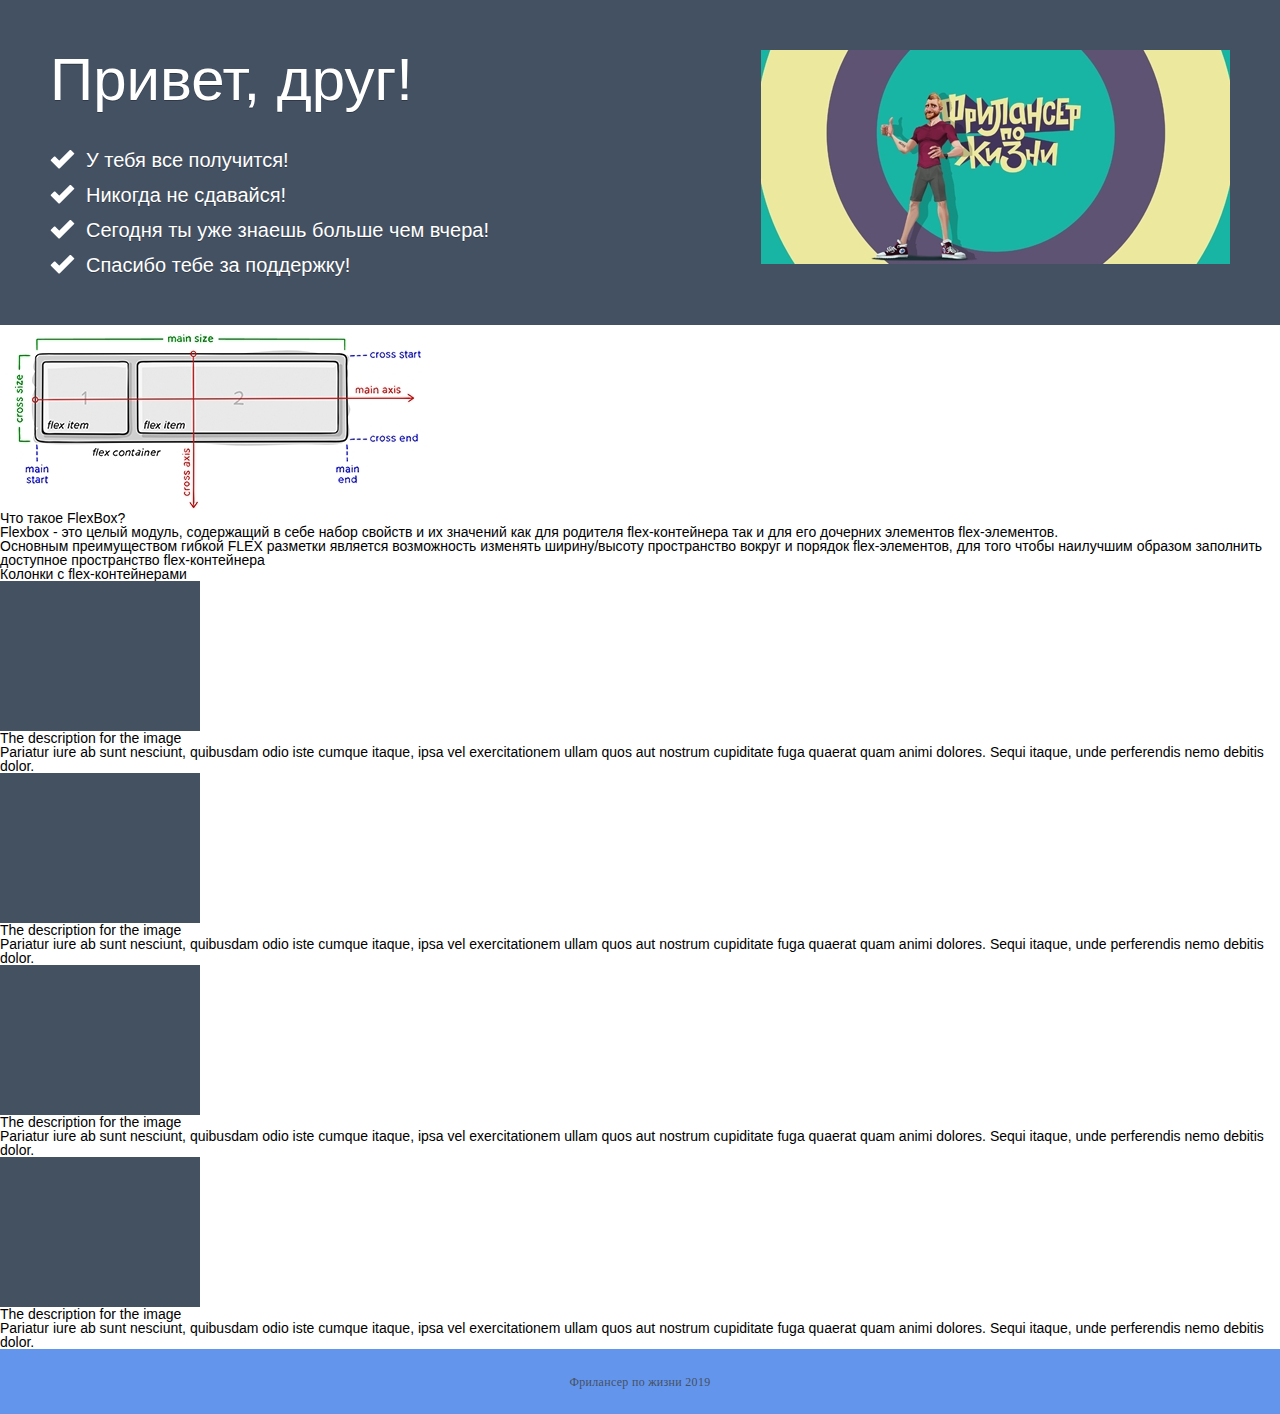
==== index.html @ 0c97c1c2 "initial" ====
<!-- Сообщаем браузеру как стоит обрабатывать эту страницу -->
<!DOCTYPE html>
<!-- Оболочка документа, указываем язык содержимого -->
<html lang="ru">
<!-- Заголовок страницы, контейнер для других важных данных (не отображается) -->

<head>
    <!-- Заголовок страницы в браузере -->
    <title>FLEXBOX</title>
    <!-- Адаптив -->
    <meta name="viewport" content="width=device-width, initial-scale=1.0, maximum-scale=1.0, user-scalable=0" />
    <!-- Подключаем CSS -->
    <link rel="stylesheet" href="css/style.css" />
    <!-- Кодировка страницы -->
    <meta charset="UTF-8">
</head>
<!-- Отображаемое тело страницы -->

<body>
    <div class="wrapper">
        <div class="content">
            <div class="hi">
                <div class="container">
                    <div class="hi__row">
                        <div class="hi__body">
                            <div class="hi__title">Привет, друг!</div>
                            <ul class="hi__list">
                                <li>У тебя все получится!</li>
                                <li>Никогда не сдавайся!</li>
                                <li>Сегодня ты уже знаешь больше чем вчера!</li>
                                <li>Спасибо тебе за поддержку!</li>
                            </ul>
                        </div>
                        <div class="hi__img">
                            <img src="img/image.jpg" alt="">
                        </div>
                    </div>
                </div>
            </div>
            <div class="what">
                <div class="conteiner">
                    <div class="what__row">
                        <div class="what__img">
                            <img src="/img/image_2.jpg" alt="">
                        </div>
                        <div class="what__bady">
                            <div class="what__title title">Что такое FlexBox?</div>
                            <div class="what__text">
                                <p>Flexbox - это целый модуль, содержащий в себе набор свойств и их значений как для
                                    родителя flex-контейнера так и для его
                                    дочерних элементов flex-элементов.</p>
                                <p>Основным преимуществом гибкой FLEX разметки является возможность изменять
                                    ширину/высоту пространство вокруг и порядок
                                    flex-элементов, для того чтобы наилучшим образом заполнить доступное пространство
                                    flex-контейнера</p>
                            </div>
                        </div>
                    </div>
                </div>
            </div>
            <div class="columns">
                <div class="conteiner">
                    <div class="columns__title title">Колонки с flex-контейнерами</div>
                    <div class="columns__row">
                        <div class="columns__column">
                            <div class="columns__item item">
                                <div class="item__row">
                                    <div class="item__image">
                                        <img src="/img/image_3.jpg" alt="">
                                    </div>
                                    <div class="item__body">
                                        <div class="item__title">The description for the image</div>
                                        <div class="item__text">Pariatur iure ab sunt nesciunt, quibusdam odio iste
                                            cumque itaque, ipsa vel exercitationem ullam quos aut nostrum
                                            cupiditate fuga quaerat quam animi dolores. Sequi itaque, unde perferendis
                                            nemo debitis dolor.</div>
                                    </div>
                                </div>
                            </div>
                        </div>
                        <div class="columns__column">
                            <div class="columns__item item">
                                <div class="item__row">
                                    <div class="item__image">
                                        <img src="/img/image_3.jpg" alt="">
                                    </div>
                                    <div class="item__body">
                                        <div class="item__title">The description for the image</div>
                                        <div class="item__text">Pariatur iure ab sunt nesciunt, quibusdam odio iste
                                            cumque itaque, ipsa vel exercitationem ullam quos aut nostrum
                                            cupiditate fuga quaerat quam animi dolores. Sequi itaque, unde perferendis
                                            nemo debitis dolor.</div>
                                    </div>
                                </div>
                            </div>
                        </div>
                        <div class="columns__column">
                            <div class="columns__item item">
                                <div class="item__row">
                                    <div class="item__image">
                                        <img src="/img/image_3.jpg" alt="">
                                    </div>
                                    <div class="item__body">
                                        <div class="item__title">The description for the image</div>
                                        <div class="item__text">Pariatur iure ab sunt nesciunt, quibusdam odio iste
                                            cumque itaque, ipsa vel exercitationem ullam quos aut nostrum
                                            cupiditate fuga quaerat quam animi dolores. Sequi itaque, unde perferendis
                                            nemo debitis dolor.</div>
                                    </div>
                                </div>
                            </div>
                        </div>
                        <div class="columns__column">
                            <div class="columns__item item">
                                <div class="item__row">
                                    <div class="item__image">
                                        <img src="/img/image_3.jpg" alt="">
                                    </div>
                                    <div class="item__body">
                                        <div class="item__title">The description for the image</div>
                                        <div class="item__text">Pariatur iure ab sunt nesciunt, quibusdam odio iste
                                            cumque itaque, ipsa vel exercitationem ullam quos aut nostrum
                                            cupiditate fuga quaerat quam animi dolores. Sequi itaque, unde perferendis
                                            nemo debitis dolor.</div>
                                    </div>
                                </div>
                            </div>
                        </div>
                    </div>
                </div>
            </div>
        </div>
        <footer class="footer">
            <div class="conteiner">
                <div class="footer__row">
                    <div class="footer__text">Фрилансер по жизни 2019</div>
                </div>
            </div>
        </footer>
    </div>
</body>
---- css/style.css ----
@charset "UTF-8";
/*Обнуление*/
* {
  padding: 0;
  margin: 0;
  border: 0;
}

*, *:before, *:after {
  box-sizing: border-box;
}

:focus, :active {
  outline: none;
}

a:focus, a:active {
  outline: none;
}

nav, footer, header, aside {
  display: block;
}

html, body {
  height: 100%;
  width: 100%;
  font-size: 100%;
  line-height: 1;
  font-size: 14px;
  -ms-text-size-adjust: 100%;
  -moz-text-size-adjust: 100%;
  -webkit-text-size-adjust: 100%;
}

input, button, textarea {
  font-family: inherit;
}

input::-ms-clear {
  display: none;
}

button {
  cursor: pointer;
}

button::-moz-focus-inner {
  padding: 0;
  border: 0;
}

a, a:visited {
  text-decoration: none;
}

a:hover {
  text-decoration: none;
}

ul li {
  list-style: none;
}

img {
  vertical-align: top;
}

h1, h2, h3, h4, h5, h6 {
  font-size: inherit;
  font-weight: inherit;
}

/*--------------------*/
.wrapper {
  min-height: 100%;
  overflow: hidden;
  display: flex;
  flex-direction: column;
}

.content {
  flex: 1 1 auto;
  font-family: Arial, Helvetica, sans-serif;
}

.container {
  max-width: 1180px;
  margin: 0px auto;
}

.hi {
  padding: 50px 0;
  background-color: #445162;
}
.hi__row {
  display: flex;
  justify-content: space-between;
}
.hi__body {
  color: #ffffff;
  padding: 0 20px 0 0;
}
.hi__title {
  margin: 0 0 40px 0;
  font-size: 60px;
  text-shadow: 0px 1px 0px rgba(0, 0, 0, 0.3);
}
.hi .hi__list li {
  margin: 0 0 15px 0;
  padding: 0 0 0 36px;
  font-size: 20px;
  text-shadow: 0px 1px 0px rgba(0, 0, 0, 0.3);
  color: #ffffff;
  background: url(../img/icons/icon.png) no-repeat;
}
.hi .hi__list li:last-child {
  margin: 0;
}
.footer {
  background: cornflowerblue;
}
.footer .footer__row {
  display: flex;
  height: 65px;
  justify-content: center;
  align-items: center;
}
.footer .footer__row .footer__text {
  color: #445162;
  font-size: 12px;
  letter-spacing: 0.3px;
}
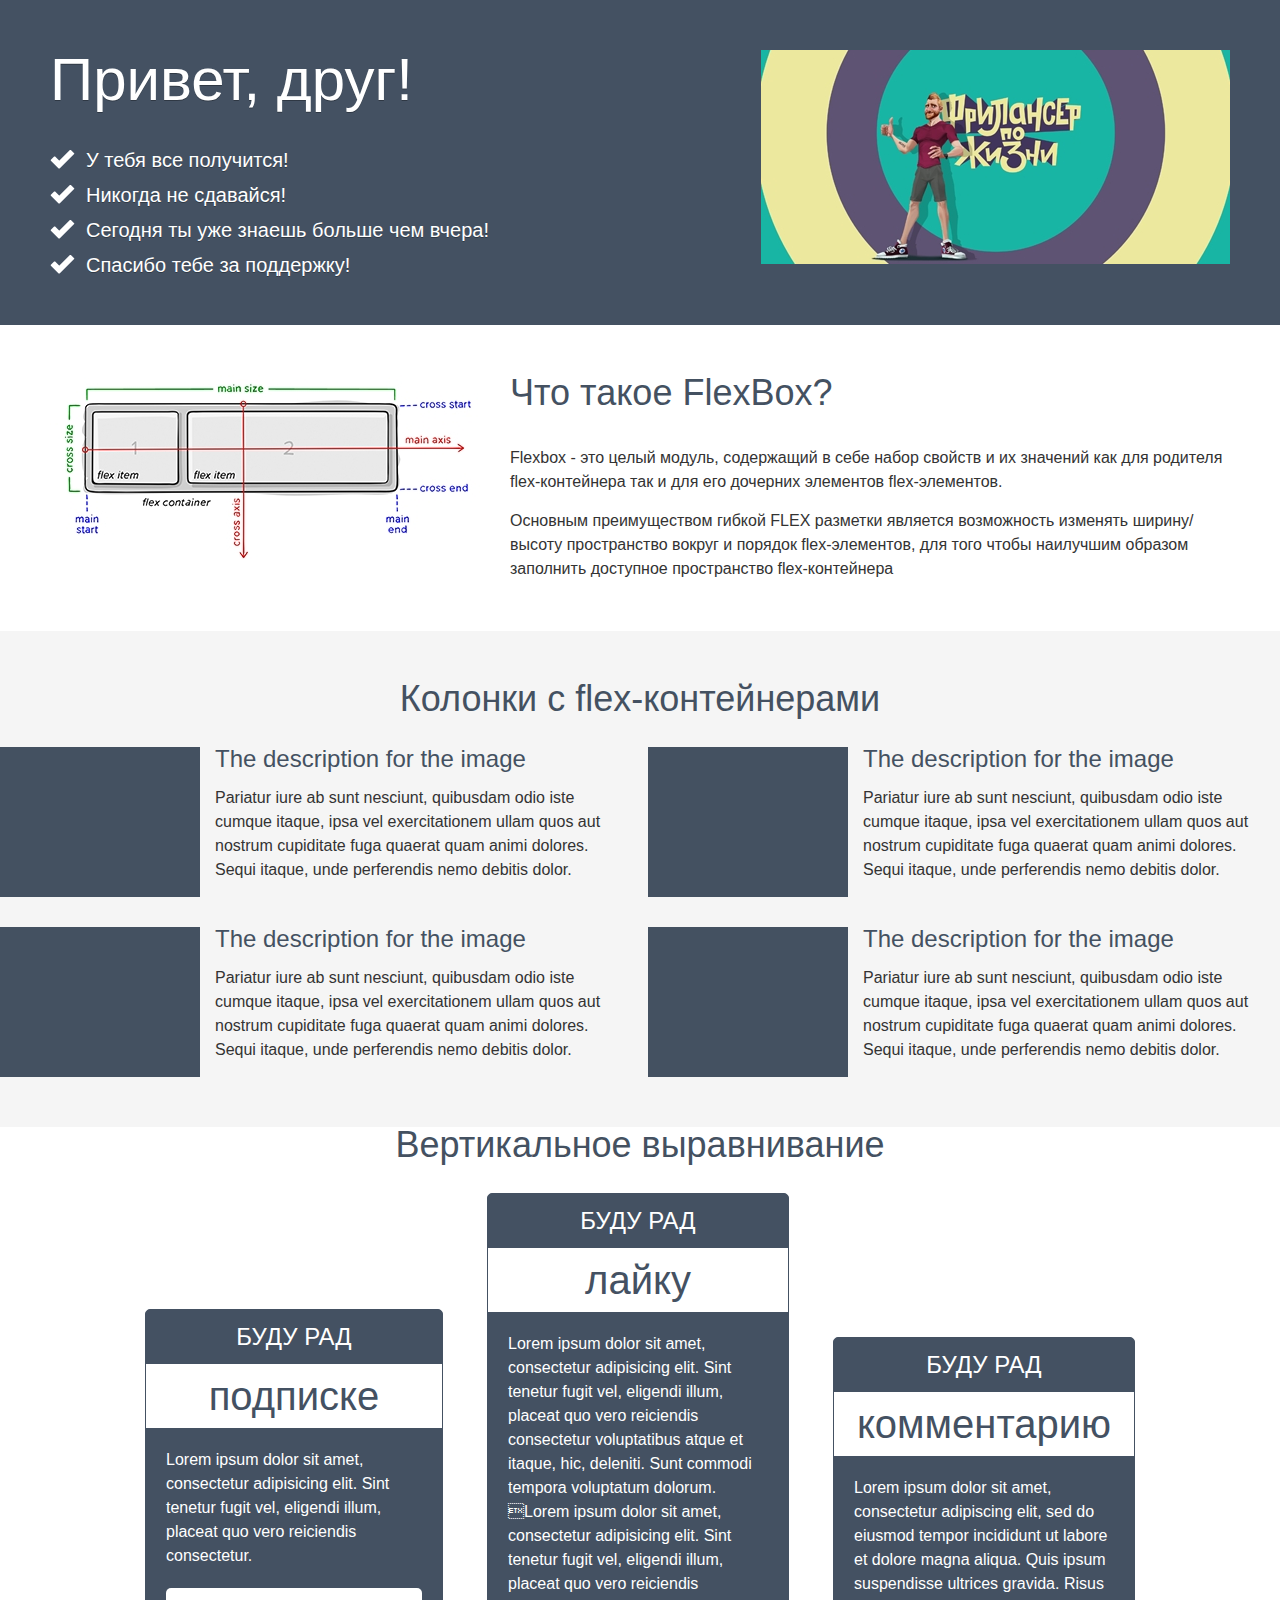
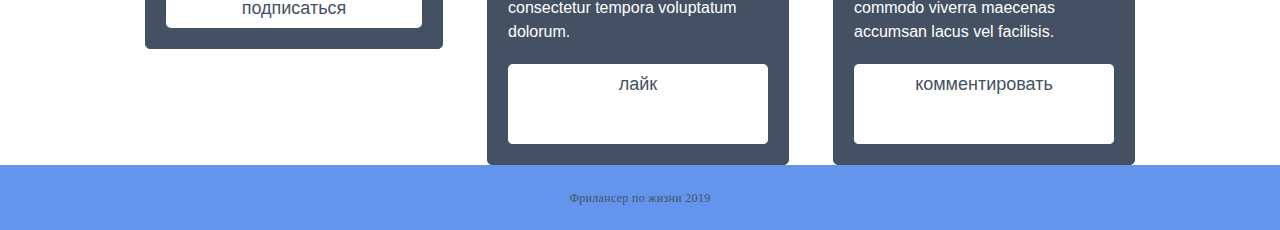
==== commit 81a98133: "job finish" ====
--- a/index.html
+++ b/index.html
@@ -129,6 +129,56 @@
                     </div>
                 </div>
             </div>
+            <div class="vertical">
+                <div class="conteiner">
+                    <div class="virtical__titl title">Вертикальное выравнивание</div>
+                    <div class="vertical__body">
+                        <div class="vertical__rov">
+                            <div class="vertical__column vertical__column--1">
+                                <div class="vertical__item">
+                                    <div class="vertical__subtitle">буду рад</div>
+                                    <div class="vertical__label">подписке</div>
+                                    <div class="vertical__text">Lorem ipsum dolor sit amet, consectetur adipisicing
+                                        elit.
+                                        Sint tenetur fugit vel, eligendi illum, placeat quo vero
+                                        reiciendis consectetur.</div>
+                                    <div class="vertical__btn">подписаться</div>
+                                </div>
+                            </div>
+                            <div class="vertical__column vertical__column--2">
+                                <div class="vertical__item">
+                                    <div class="vertical__subtitle">буду рад</div>
+                                    <div class="vertical__label">лайку</div>
+                                    <div class="vertical__text">Lorem ipsum dolor sit amet, consectetur adipisicing
+                                        elit.
+                                        Sint tenetur fugit vel, eligendi illum, placeat quo vero
+                                        reiciendis consectetur voluptatibus atque et itaque, hic, deleniti. Sunt commodi
+                                        tempora voluptatum dolorum.
+                                        Lorem ipsum dolor sit amet, consectetur adipisicing elit. Sint tenetur fugit
+                                        vel,
+                                        eligendi illum, placeat quo vero
+                                        reiciendis consectetur tempora voluptatum dolorum.</div>
+                                    <div class="vertical__btn">лайк<img src="../img/layers (3).png" alt=""></div>
+                                </div>
+                            </div>
+                            <div class="vertical__column vertical__column--3">
+                                <div class="vertical__item">
+                                    <div class="vertical__subtitle">буду рад</div>
+                                    <div class="vertical__label">комментарию
+</div>
+                                    <div class="vertical__text">Lorem ipsum dolor sit amet, consectetur adipiscing elit,
+                                        sed
+                                        do eiusmod tempor incididunt ut labore et dolore magna
+                                        aliqua. Quis ipsum suspendisse ultrices gravida. Risus commodo viverra maecenas
+                                        accumsan lacus vel facilisis.</div>
+                                    <div class="vertical__btn">комментировать<img src="../img/layers (3).png" alt="">
+                                    </div>
+                                </div>
+                            </div>
+                        </div>
+                    </div>
+                </div>
+            </div>
         </div>
         <footer class="footer">
             <div class="conteiner">
--- a/css/style.css
+++ b/css/style.css
@@ -117,6 +117,148 @@
 .hi .hi__list li:last-child {
   margin: 0;
 }
+.what {
+  padding: 50px;
+}
+.what__row {
+  display: flex;
+}
+.what__img {
+  flex: 0 0 430px;
+}
+.what__bady {
+  flex: 1 1 auto;
+  padding: 0 0 0 30px;
+}
+.what__title {
+  margin: 0 0 35px 0;
+}
+.what__text {
+  font-size: 16px;
+  line-height: 24px;
+  color: #333333;
+}
+.what__text p {
+  margin: 0 0 15px 0;
+}
+.what__text p:last-child {
+  margin: 0;
+}
+
+.title {
+  font-size: 36px;
+  color: #445161;
+}
+
+.columns {
+  background-color: #f5f5f5;
+  padding: 50px 0 20px 0;
+}
+.columns__title {
+  text-align: center;
+  margin: 0 0 30px 0;
+}
+.columns__row {
+  display: flex;
+  flex-wrap: wrap;
+  margin: 0px -8px;
+}
+.columns__column {
+  flex: 0 1 50%;
+  padding: 0px 8px;
+  margin: 0 0 30px 0;
+}
+
+.item__row {
+  display: flex;
+}
+.item__image {
+  flex: 0 0 200px;
+}
+.item__body {
+  flex: 1 1 auto;
+  padding: 0 0 0 15px;
+}
+.item__title {
+  font-size: 24px;
+  margin: 0 0 15px 0;
+  color: #445161;
+}
+.item__text {
+  font-size: 16px;
+  line-height: 24px;
+  color: #333333;
+}
+
+.vertical__body {
+  max-width: 990px;
+  margin: 0px auto;
+}
+.vertical__rov {
+  display: flex;
+  margin: 0px -22px;
+}
+.vertical__column {
+  display: flex;
+  flex: 0 1 33.333%;
+  padding: 0px 22px;
+}
+.vertical__column--1 {
+  align-self: center;
+}
+.vertical__item {
+  background-color: #445162;
+  border-radius: 5px;
+  color: #fff;
+  border: solid 1px #445162;
+  display: flex;
+  flex-direction: column;
+  padding: 0 0 20px 0;
+}
+.vertical__subtitle {
+  text-align: center;
+  padding: 15px 0;
+  font-size: 24px;
+  text-transform: uppercase;
+}
+.vertical__label {
+  text-align: center;
+  background-color: #fff;
+  padding: 12px 0;
+  color: #445162;
+  font-size: 40px;
+}
+.vertical__text {
+  padding: 20px;
+  font-size: 16px;
+  line-height: 24px;
+  flex: 1 1 auto;
+}
+.vertical__text p {
+  margin: 0 0 15px 0;
+}
+.vertical__btn {
+  display: block;
+  margin: 0 20px;
+  text-align: center;
+  line-height: 40px;
+  background-color: #fff;
+  border-radius: 5px;
+  color: #445161;
+  font-size: 18px;
+}
+.vertical__column--3 {
+  align-self: flex-end;
+}
+
+.virtical {
+  padding: 50px 0;
+}
+.virtical__titl {
+  text-align: center;
+  margin: 0 0 30px 0;
+}
+
 .footer {
   background: cornflowerblue;
 }
